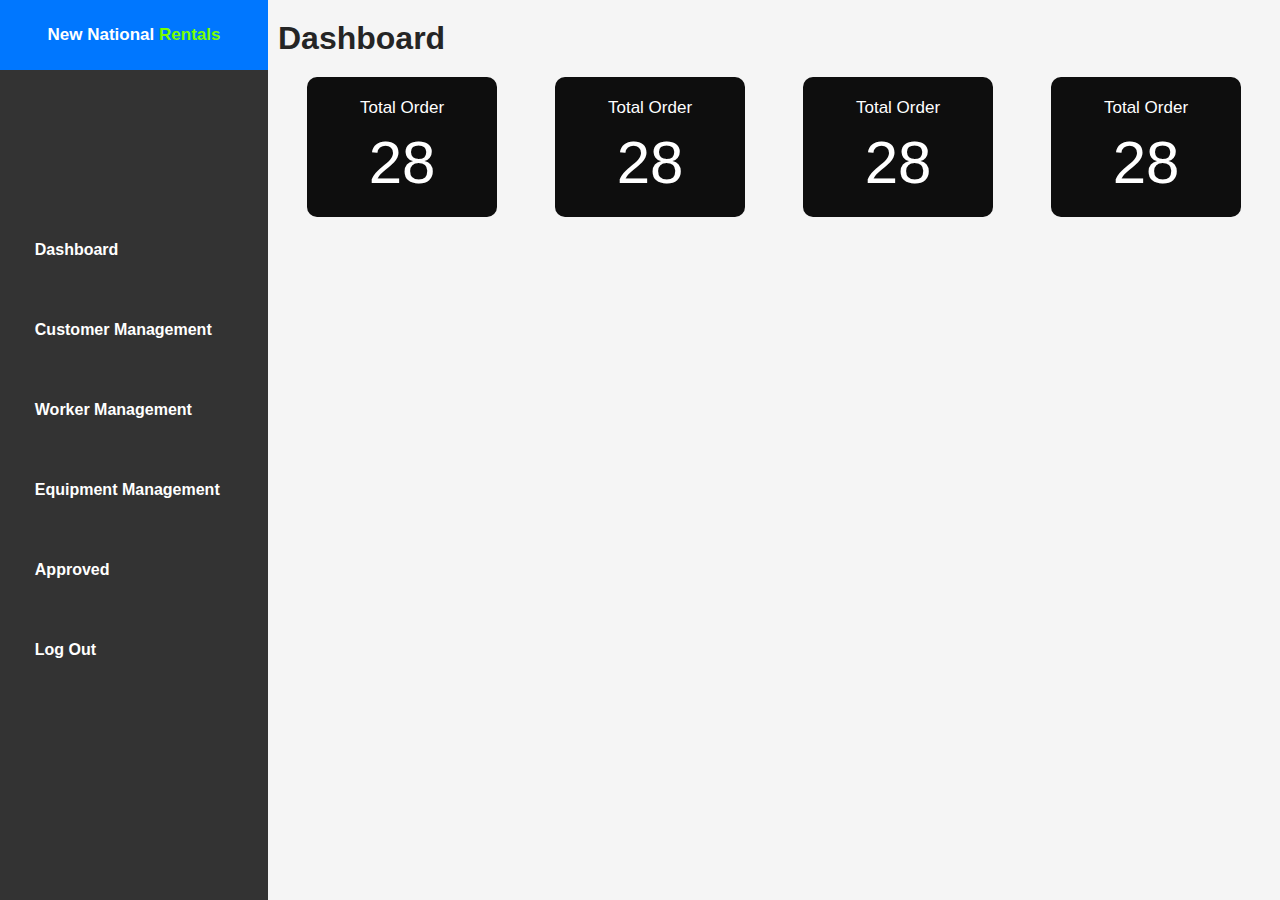
==== Admin/index.html @ 84bb0105 "add some admin UI" ====
<!DOCTYPE html>
<html lang="en">
<head>
    <title>Admin</title>
    <link rel="stylesheet" href="style.css">
</head>
<body>
    <main>
        <div id="left">
            <h3>New National <span>Rentals</span> <br></h3>
            
            <ul>
                <li>Dashboard</li>
                <li>Customer Management</li>
                <li>Worker Management</li>
                <li>Equipment Management</li>
                <li>Approved</li>
                <li>Log Out</li>

            </ul>
        </div><!--left-->

        <div id="right">
            <div class="dashboard">
                <h1>Dashboard</h1>

                <div class="statusCard">
                    <div class="card">
                        <p>Total Order</p>
                        <h1>28</h1>
                    </div>
                    
                    <div class="card">
                        <p>Total Order</p>
                        <h1>28</h1>
                    </div>
                    
                    <div class="card">
                        <p>Total Order</p>
                        <h1>28</h1>
                    </div>
                    
                    <div class="card">
                        <p>Total Order</p>
                        <h1>28</h1>
                    </div>

                </div>
            </div><!--Dashboard-->

            <div class="customer-management" id="customer-management">
                <h1>Customer Management</h1>

                <div class="search">
                    <p>Search ID  </p>
                    <input type="text" onchange="searching()" placeholder="Enter Customer ID">
                    <button>Search</button>
                </div>

                <div class="table">
                    <table>
                        <tr>
                            <th>Customer ID</th>
                            <th>Name</th>
                            <th>Phone Number</th>
                            <th>Details</th>
                        </tr>


                        <tr  style="">
                            <td>1</td>
                            <td>Ushan</td>
                            <td>0716654153</td>
                            <td><button>View</button></td>
                        </tr>
                        
                        
                    </table>
                </div>
            </div><!--customer-management-->
        </div><!--right-->
    </main>

<script>
    function searching(){
        console.log("changing...");
    }
</script>
</body>
</html>
---- Admin/style.css ----
* {
  margin: 0;
  padding: 0;
  text-decoration: none;
}

/* width */
::-webkit-scrollbar {
  width: 10px;
}

/* Track */
::-webkit-scrollbar-track {
  background: #f1f1f1;
}

/* Handle */
::-webkit-scrollbar-thumb {
  background: #888;
}

/* Handle on hover */
::-webkit-scrollbar-thumb:hover {
  background: #555;
}

main {
  width: 100vw;
  height: 100vh;
  overflow: hidden;
  box-sizing: border-box;
  display: flex;
}

#left {
  background-color: rgb(51, 51, 51);
  overflow-x: hidden;
  padding: 10px;
  display: flex;
  flex-direction: column;
  align-items: center;
  justify-content: center;
  width: 320px;
  position: relative;
}
#left h3 {
  background-color: rgb(0, 119, 255);
  position: absolute;
  top: 0;
  width: 100%;
  text-align: center;
  padding: 25px 0;
  font-family: arial;
  color: #fff;
  font-size: 17px;
}
#left h3 span {
  color: rgb(123, 255, 0);
}
#left ul {
  list-style: none;
  width: 100%;
  display: flex;
  flex-direction: column;
  align-items: center;
  justify-content: center;
  box-sizing: border-box;
}
#left ul li {
  display: flex;
  width: 80%;
  font-family: Arial, Helvetica, sans-serif;
  text-align: left;
  font-size: 16px;
  margin: 5px;
  padding: 5px 15px;
  height: 60px;
  align-items: center;
  border-radius: 7px;
  color: #fff;
  cursor: pointer;
  transition: 0.2s ease all;
  font-weight: bold;
}
#left ul li:hover {
  background-color: rgb(255, 255, 255);
  color: rgb(44, 44, 44);
}

#right {
  background-color: rgb(245, 245, 245);
  width: 100%;
  overflow: scroll;
  overflow-x: hidden;
  padding: 10px;
  font-family: Arial, Helvetica, sans-serif;
}
#right .dashboard {
  width: 100%;
  height: 100vh;
  font-family: Arial, Helvetica, sans-serif;
}
#right .dashboard h1 {
  color: rgb(37, 37, 37);
  padding-top: 10px;
}
#right .dashboard .statusCard {
  display: flex;
  justify-content: space-around;
  align-items: center;
  justify-content: space-around;
  margin-top: 20px;
}
#right .dashboard .statusCard .card {
  background-color: rgb(14, 14, 14);
  display: flex;
  flex-direction: column;
  align-items: center;
  justify-content: center;
  width: 190px;
  height: 140px;
  border-radius: 10px;
}
#right .dashboard .statusCard .card p {
  font-size: 17px;
  color: #fff;
}
#right .dashboard .statusCard .card h1 {
  font-size: 60px;
  color: #fff;
  font-weight: 400;
}
#right .customer-management {
  height: 100vh;
  width: 100%;
}
#right .customer-management h1 {
  color: rgb(37, 37, 37);
  padding-top: 20px;
  padding-bottom: 40px;
}
#right .customer-management .search {
  display: flex;
  align-items: center;
  font-weight: 600;
  color: rgb(49, 49, 49);
  margin-bottom: 10px;
}
#right .customer-management .search p {
  margin-right: 10px;
  font-size: 20px;
  color: rgb(37, 37, 37);
}
#right .customer-management .search input {
  padding: 10px 5px;
  border: none;
  background-color: rgb(197, 197, 197);
  border-radius: 5px 0 0 5px;
  font-size: 15px;
  color: rgb(37, 37, 37);
  font-weight: 700;
}
#right .customer-management .search button {
  padding: 10px 7px;
  border: none;
  background-color: rgb(224, 77, 9);
  border-radius: 0 5px 5px 0;
  font-size: 15px;
  color: rgb(255, 254, 254);
  font-weight: 700;
  transition: 0.3s ease all;
}
#right .customer-management .search button:hover {
  background-color: rgb(26, 223, 75);
  color: rgb(255, 255, 255);
}
#right .customer-management .table {
  width: 100%;
  display: flex;
  justify-content: center;
  max-height: 60%;
  overflow-y: scroll;
  border: 2px rgb(209, 209, 209) solid;
}
#right .customer-management .table table {
  width: 100%;
  position: relative;
}
#right .customer-management .table table tr:nth-child(even) {
  background-color: #dddddd;
}
#right .customer-management .table table tr th {
  background: rgb(65, 3, 236);
  padding: 10px;
  margin-bottom: 5px;
  color: #fff;
}
#right .customer-management .table table tr td {
  padding: 10px;
  text-align: center;
}
#right .customer-management .table table tr td button {
  background-color: rgb(0, 0, 0);
  padding: 6px;
  border-radius: 4px;
  border: none;
  transition: 0.3s ease all;
  color: #fff;
}
#right .customer-management .table table tr td button:hover {
  color: rgb(255, 255, 255);
  background-color: rgb(230, 102, 18);
}
#right .customer-management .table::-webkit-scrollbar {
  display: none;
}/*# sourceMappingURL=style.css.map */
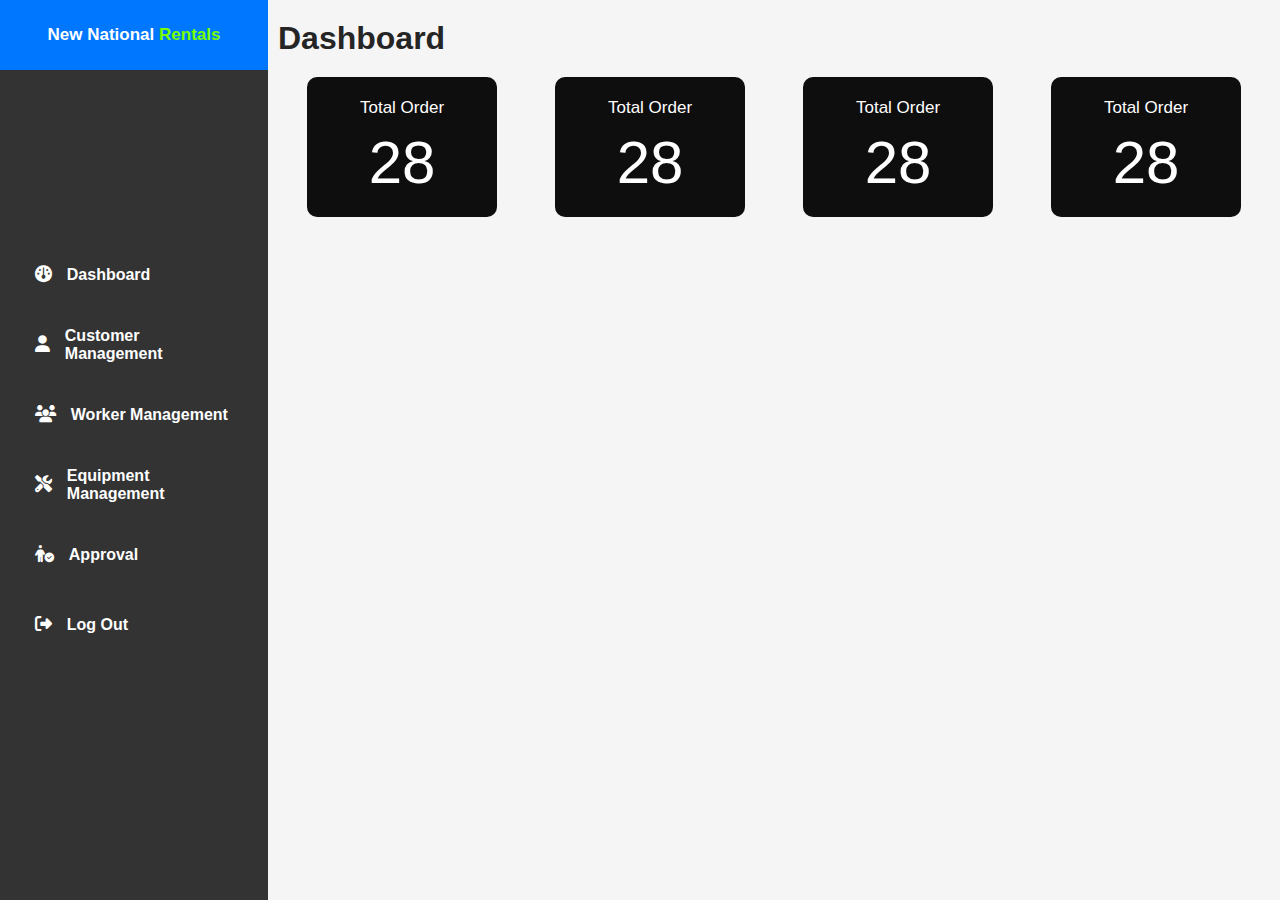
==== commit ce11d7d9: "last data start" ====
--- a/Admin/index.html
+++ b/Admin/index.html
@@ -3,6 +3,7 @@
 <head>
     <title>Admin</title>
     <link rel="stylesheet" href="style.css">
+    <link rel="stylesheet" href="https://cdnjs.cloudflare.com/ajax/libs/font-awesome/6.2.0/css/all.min.css">
 </head>
 <body>
     <main>
@@ -10,12 +11,12 @@
             <h3>New National <span>Rentals</span> <br></h3>
             
             <ul>
-                <li>Dashboard</li>
-                <li>Customer Management</li>
-                <li>Worker Management</li>
-                <li>Equipment Management</li>
-                <li>Approved</li>
-                <li>Log Out</li>
+                <li><span class="navigation_icon"><i class="fa-solid fa-gauge"></i></span> Dashboard</li>
+                <li><span class="navigation_icon"><i class="fa-solid fa-user"></i></span>Customer Management</li>
+                <li><span class="navigation_icon"><i class="fa-solid fa-users"></i></span>Worker Management</li>
+                <li><span class="navigation_icon"><i class="fa-solid fa-screwdriver-wrench"></i></span>Equipment Management</li>
+                <li><span class="navigation_icon"><i class="fa-solid fa-person-circle-check"></i></span>Approval</li>
+                <li><span class="navigation_icon"><i class="fa-solid fa-right-from-bracket"></i></span>Log Out</li>
 
             </ul>
         </div><!--left-->
@@ -53,8 +54,8 @@
 
                 <div class="search">
                     <p>Search ID  </p>
-                    <input type="text" onchange="searching()" placeholder="Enter Customer ID">
-                    <button>Search</button>
+                    <input type="text" id="customer_management_id" placeholder="Enter Customer ID">
+                    <button onclick="customer_management_searching()">Search</button>
                 </div>
 
                 <div class="table">
@@ -67,9 +68,58 @@
                         </tr>
 
 
-                        <tr  style="">
-                            <td>1</td>
-                            <td>Ushan</td>
+                        <tr class="" id="">
+                            <td>1</td>
+                            <td>Ushan</td>
+                            <td>0716654153</td>
+                            <td><button>View</button></td>
+                        </tr>
+                        
+                        <tr class="" id="">
+                            <td>2</td>
+                            <td>Akila</td>
+                            <td>0716654153</td>
+                            <td><button>View</button></td>
+                        </tr>
+                        <tr class="" id="">
+                            <td>2</td>
+                            <td>Akila</td>
+                            <td>0716654153</td>
+                            <td><button>View</button></td>
+                        </tr>
+                        <tr class="" id="">
+                            <td>2</td>
+                            <td>Akila</td>
+                            <td>0716654153</td>
+                            <td><button>View</button></td>
+                        </tr>
+                        <tr class="" id="">
+                            <td>2</td>
+                            <td>Akila</td>
+                            <td>0716654153</td>
+                            <td><button>View</button></td>
+                        </tr>
+                        <tr class="" id="">
+                            <td>2</td>
+                            <td>Akila</td>
+                            <td>0716654153</td>
+                            <td><button>View</button></td>
+                        </tr>
+                        <tr class="" id="">
+                            <td>2</td>
+                            <td>Akila</td>
+                            <td>0716654153</td>
+                            <td><button>View</button></td>
+                        </tr>
+                        <tr class="" id="">
+                            <td>2</td>
+                            <td>Akila</td>
+                            <td>0716654153</td>
+                            <td><button>View</button></td>
+                        </tr>
+                        <tr class="" id="">
+                            <td>2</td>
+                            <td>Akila</td>
                             <td>0716654153</td>
                             <td><button>View</button></td>
                         </tr>
@@ -78,12 +128,150 @@
                     </table>
                 </div>
             </div><!--customer-management-->
+            
+            <div class="worker-management" id="worker-management">
+                <h1>Worker Management</h1>
+
+                <div class="search">
+                    <p>Search ID  </p>
+                    <input type="text" id="customer_management_id" placeholder="Enter Customer ID">
+                    <button onclick="">Search</button>
+                </div>
+
+                <div class="table">
+                    <table>
+                        <tr>
+                            <th>Worker ID</th>
+                            <th>Name</th>
+                            <th>Work Type</th>
+                            <th>Details</th>
+                        </tr>
+
+
+                        <tr>
+                            <td>1</td>
+                            <td>Ushan</td>
+                            <td>0716654153</td>
+                            <td><button>View</button></td>
+                        </tr>
+                        
+                        <tr>
+                            <td>2</td>
+                            <td>Akila</td>
+                            <td>0716654153</td>
+                            <td><button>View</button></td>
+                        </tr>
+                        
+                        
+                    </table>
+                </div>
+            </div><!--worker-management-->
+            
+            <div class="equipment-management" id="equipment-management">
+                <h1>Equipment Management</h1>
+
+                <div class="search">
+                    <p>Search ID  </p>
+                    <input type="text" id="customer_management_id" placeholder="Enter Customer ID">
+                    <button onclick="">Search</button>
+                </div>
+
+                <div class="table">
+                    <table>
+                        <tr>
+                            <th>Equipment ID</th>
+                            <th>Equipment Name</th>
+                            <th>Category</th>
+                            <th>Quantity</th>
+                            <th>Details</th>
+                        </tr>
+
+
+                        <tr>
+                            <td>1</td>
+                            <td>Ushan</td>
+                            <td>0716654153</td>
+                            <td>0716654153</td>
+                            <td><button>View</button></td>
+                        </tr>
+                        
+                        <tr>
+                            <td>2</td>
+                            <td>Akila</td>
+                            <td>0716654153</td>
+                            <td>0716654153</td>
+                            <td><button>View</button></td>
+                        </tr>
+                        
+                        
+                    </table>
+                </div>
+            </div><!--Equipment-management-->
+            
+            <div class="approved" id="approved">
+                <h1>Approved</h1>
+
+                <h3 style="padding-bottom:7px;">Worker Approved</h3>
+                <div class="table">
+                    <table>
+                        <tr>
+                            <th>Worker ID</th>
+                            <th>Worker Name</th>
+                            <th>Customer Name</th>
+                            <th>Dates</th>
+                            <th>Approval</th>
+                        </tr>
+
+
+                        <tr>
+                            <td>1</td>
+                            <td>Ushan</td>
+                            <td>0716654153</td>
+                            <td>0716654153</td>
+                            <td><button style="background-color: rgb(105, 216, 105);">Approved</button><button style="background-color: rgb(196, 51, 51);">Reject</button></td>
+                        </tr>
+   
+                    </table>
+
+                    </div>
+                    
+                    <h3 style="padding:30px 0px; padding-bottom: 10px; ">Equipment Approved</h3>
+                    
+                    <div class="table">
+                    <table>
+                        <tr>
+                            <th>Equipment Name</th>
+                            <th>Equipment Name</th>
+                            <th>Dates</th>
+                            <th>Equipment Qty</th>
+                            <th>Price</th>
+                            <th>Approval</th>
+                        </tr>
+
+
+                        <tr>
+                            <td>1</td>
+                            <td>Ushan</td>
+                            <td>0716654153</td>
+                            <td>0716654153</td>
+                            <td>0716654153</td>
+                            <td><button style="background-color: rgb(105, 216, 105);">Approved</button><button style="background-color: rgb(196, 51, 51);">Reject</button></td>
+                        </tr>
+   
+                    </table>
+                </div>
+            </div><!--Equipment-management-->
         </div><!--right-->
     </main>
 
 <script>
-    function searching(){
-        console.log("changing...");
+    function customer_management_searching(){
+        let data = document.getElementById("customer_management_id").value;
+        let className = document.getElementsByClassName('customer_management');
+        for(let index = 0; index < className.length; index++){
+            if(className[index] )
+            className[index].style = "display : none;";  
+        }          
     }
 </script>
 </body>
--- a/Admin/style.css
+++ b/Admin/style.css
@@ -74,7 +74,7 @@
   font-size: 16px;
   margin: 5px;
   padding: 5px 15px;
-  height: 60px;
+  height: 50px;
   align-items: center;
   border-radius: 7px;
   color: #fff;
@@ -82,6 +82,10 @@
   transition: 0.2s ease all;
   font-weight: bold;
 }
+#left ul li span {
+  padding-right: 15px;
+  font-size: 17px;
+}
 #left ul li:hover {
   background-color: rgb(255, 255, 255);
   color: rgb(44, 44, 44);
@@ -130,28 +134,28 @@
   color: #fff;
   font-weight: 400;
 }
-#right .customer-management {
+#right .customer-management, #right .worker-management, #right .equipment-management, #right .approved {
   height: 100vh;
   width: 100%;
 }
-#right .customer-management h1 {
+#right .customer-management h1, #right .worker-management h1, #right .equipment-management h1, #right .approved h1 {
   color: rgb(37, 37, 37);
   padding-top: 20px;
   padding-bottom: 40px;
 }
-#right .customer-management .search {
+#right .customer-management .search, #right .worker-management .search, #right .equipment-management .search, #right .approved .search {
   display: flex;
   align-items: center;
   font-weight: 600;
   color: rgb(49, 49, 49);
   margin-bottom: 10px;
 }
-#right .customer-management .search p {
+#right .customer-management .search p, #right .worker-management .search p, #right .equipment-management .search p, #right .approved .search p {
   margin-right: 10px;
   font-size: 20px;
   color: rgb(37, 37, 37);
 }
-#right .customer-management .search input {
+#right .customer-management .search input, #right .worker-management .search input, #right .equipment-management .search input, #right .approved .search input {
   padding: 10px 5px;
   border: none;
   background-color: rgb(197, 197, 197);
@@ -160,7 +164,7 @@
   color: rgb(37, 37, 37);
   font-weight: 700;
 }
-#right .customer-management .search button {
+#right .customer-management .search button, #right .worker-management .search button, #right .equipment-management .search button, #right .approved .search button {
   padding: 10px 7px;
   border: none;
   background-color: rgb(224, 77, 9);
@@ -170,11 +174,11 @@
   font-weight: 700;
   transition: 0.3s ease all;
 }
-#right .customer-management .search button:hover {
+#right .customer-management .search button:hover, #right .worker-management .search button:hover, #right .equipment-management .search button:hover, #right .approved .search button:hover {
   background-color: rgb(26, 223, 75);
   color: rgb(255, 255, 255);
 }
-#right .customer-management .table {
+#right .customer-management .table, #right .worker-management .table, #right .equipment-management .table, #right .approved .table {
   width: 100%;
   display: flex;
   justify-content: center;
@@ -182,35 +186,37 @@
   overflow-y: scroll;
   border: 2px rgb(209, 209, 209) solid;
 }
-#right .customer-management .table table {
+#right .customer-management .table table, #right .worker-management .table table, #right .equipment-management .table table, #right .approved .table table {
   width: 100%;
   position: relative;
 }
-#right .customer-management .table table tr:nth-child(even) {
+#right .customer-management .table table tr:nth-child(even), #right .worker-management .table table tr:nth-child(even), #right .equipment-management .table table tr:nth-child(even), #right .approved .table table tr:nth-child(even) {
   background-color: #dddddd;
 }
-#right .customer-management .table table tr th {
+#right .customer-management .table table tr th, #right .worker-management .table table tr th, #right .equipment-management .table table tr th, #right .approved .table table tr th {
   background: rgb(65, 3, 236);
   padding: 10px;
   margin-bottom: 5px;
   color: #fff;
 }
-#right .customer-management .table table tr td {
+#right .customer-management .table table tr td, #right .worker-management .table table tr td, #right .equipment-management .table table tr td, #right .approved .table table tr td {
   padding: 10px;
   text-align: center;
 }
-#right .customer-management .table table tr td button {
+#right .customer-management .table table tr td button, #right .worker-management .table table tr td button, #right .equipment-management .table table tr td button, #right .approved .table table tr td button {
   background-color: rgb(0, 0, 0);
   padding: 6px;
   border-radius: 4px;
   border: none;
   transition: 0.3s ease all;
   color: #fff;
-}
-#right .customer-management .table table tr td button:hover {
+  margin: auto 5px;
+  cursor: pointer;
+}
+#right .customer-management .table table tr td button:hover, #right .worker-management .table table tr td button:hover, #right .equipment-management .table table tr td button:hover, #right .approved .table table tr td button:hover {
   color: rgb(255, 255, 255);
   background-color: rgb(230, 102, 18);
 }
-#right .customer-management .table::-webkit-scrollbar {
+#right .customer-management .table::-webkit-scrollbar, #right .worker-management .table::-webkit-scrollbar, #right .equipment-management .table::-webkit-scrollbar, #right .approved .table::-webkit-scrollbar {
   display: none;
 }/*# sourceMappingURL=style.css.map */